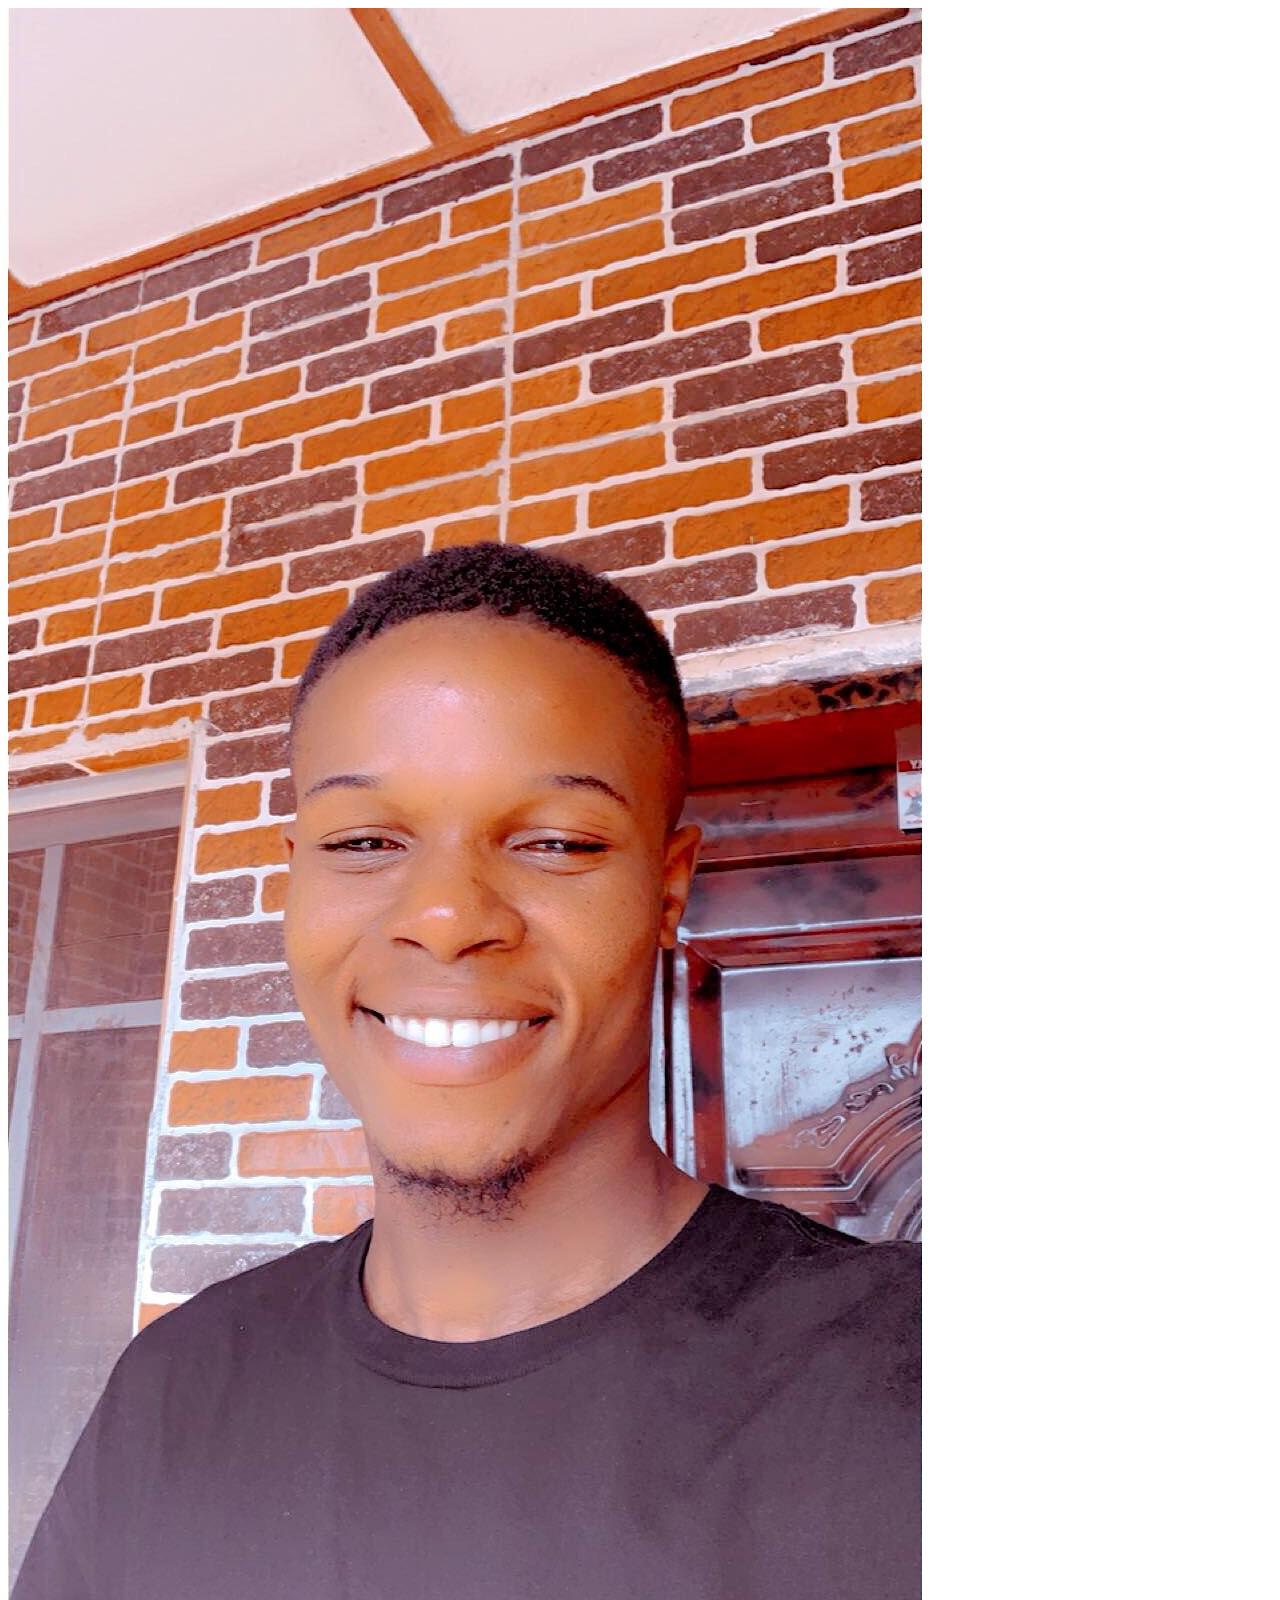
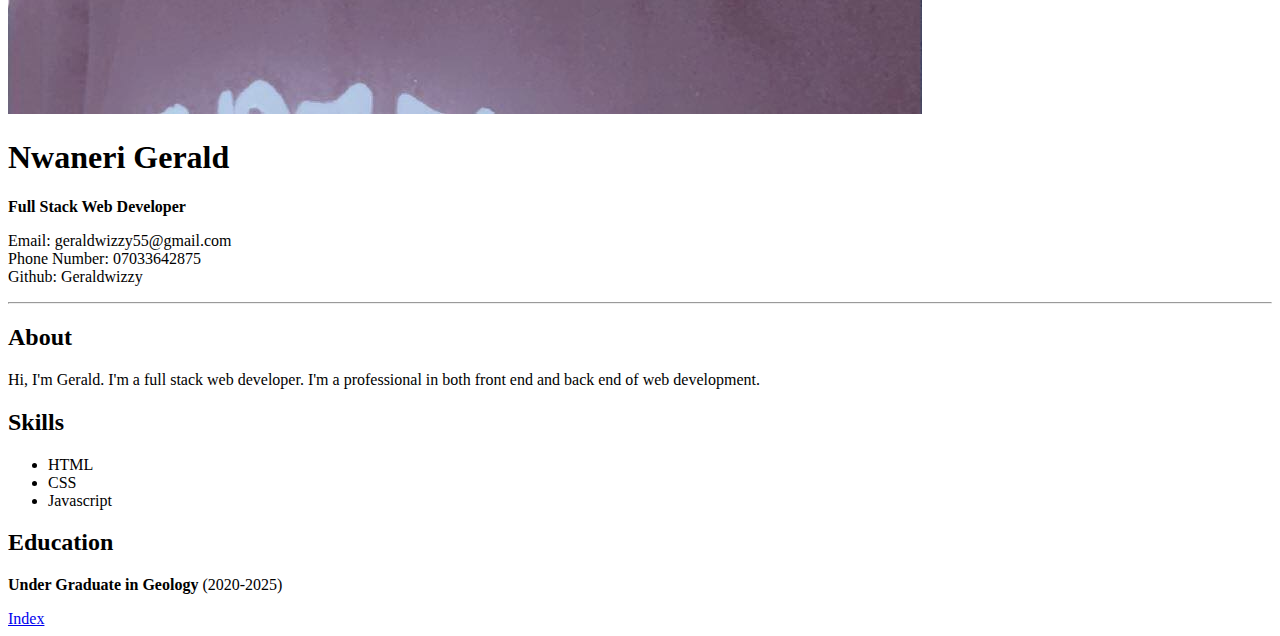
==== about.html @ bb646fb0 "about html about css" ====
<!DOCTYPE html>
<html lang="en">
<head>
    <meta charset="UTF-8">
    <meta name="viewport" content="width=device-width, initial-scale=1.0">
    <title>Document</title>
    <link rel="stylesheet" href="styles/about.css">
</head>
<body>
    <img src="IMG_0243.JPG">
    <h1>Nwaneri Gerald</h1>
    <p> <b>Full Stack Web Developer</b></p>
    <p>Email: geraldwizzy55@gmail.com <br>
    Phone Number: 07033642875</br>
    Github: Geraldwizzy
   </p>
   <hr class="p1">
   <h2>About</h2>
   <p>
    Hi, I'm Gerald. I'm a full stack web developer. I'm a professional in both front end and back end of web development. 
   </p>
    <h2>Skills</h2>
    <ul>
        <li>HTML</li>
        <li>CSS</li>
        <li>Javascript</li>
    </ul>    

    <h2>Education</h2>
    <p>
        <b>Under Graduate in Geology</b> (2020-2025)
    </p> 
    <a href="index.html">Index</a>
</body>
</html>
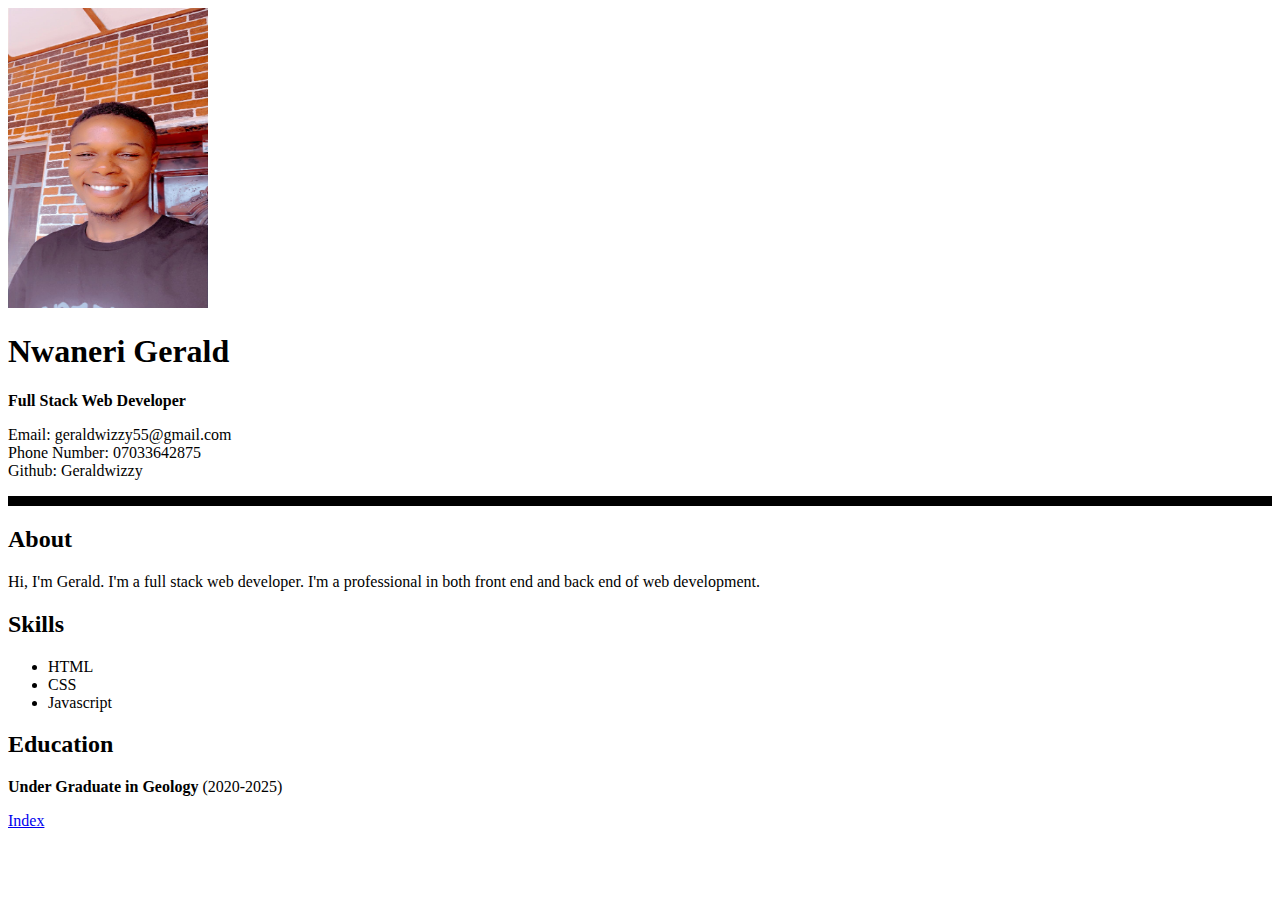
==== commit 0bf0e2c9: "img adjustment" ====
--- a/about.html
+++ b/about.html
@@ -4,7 +4,7 @@
     <meta charset="UTF-8">
     <meta name="viewport" content="width=device-width, initial-scale=1.0">
     <title>Document</title>
-    <link rel="stylesheet" href="styles/about.css">
+    <link rel="stylesheet" href="style.css/about.css">
 </head>
 <body>
     <img src="IMG_0243.JPG">
--- a/style.css/about.css
+++ b/style.css/about.css
@@ -0,0 +1,7 @@
+img{
+    width: 200px;
+    height: 300px;
+}
+.p1{
+    border: 5px solid black;
+}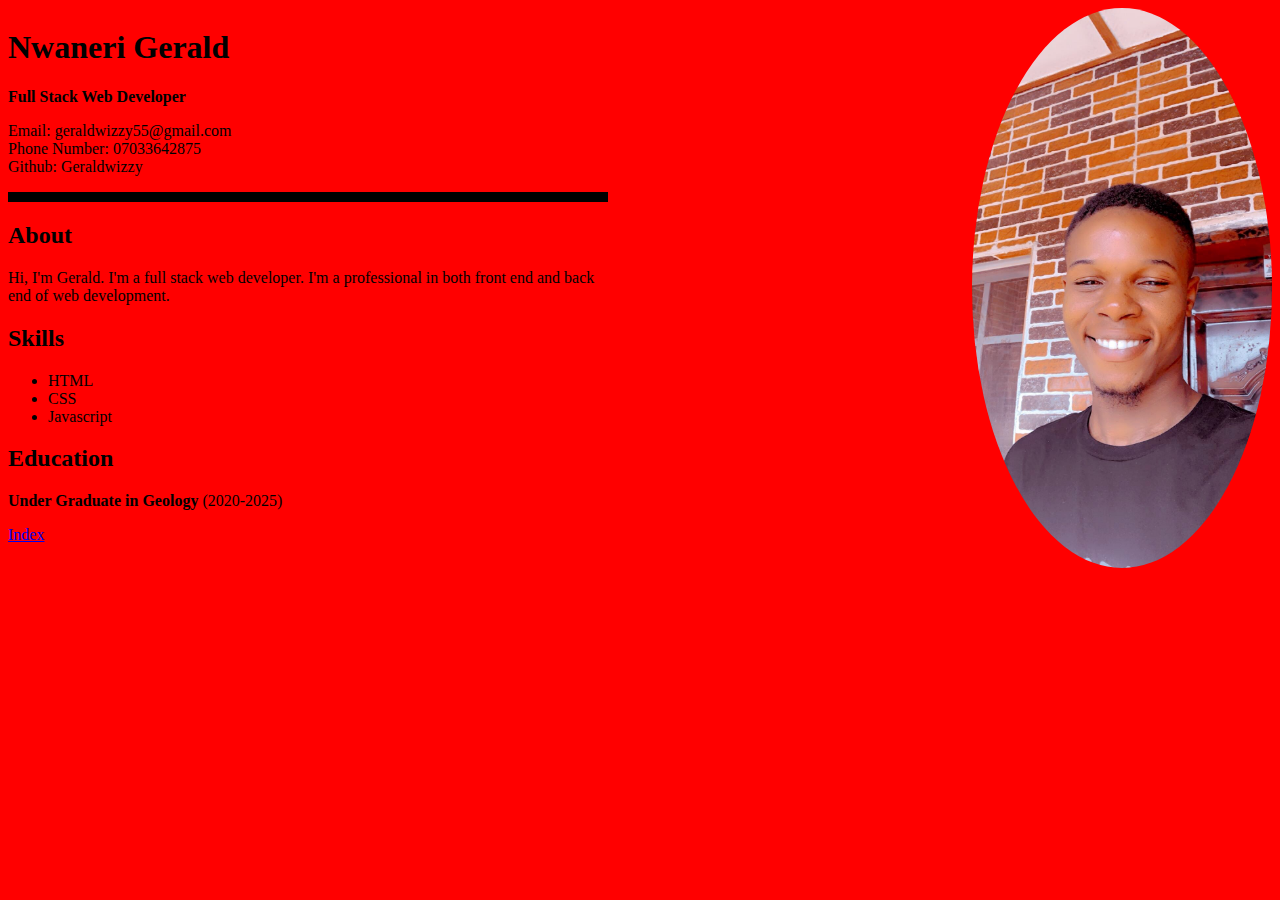
==== commit 857fd036: "updated picture and background color" ====
--- a/about.html
+++ b/about.html
@@ -7,7 +7,9 @@
     <link rel="stylesheet" href="style.css/about.css">
 </head>
 <body>
-    <img src="IMG_0243.JPG">
+    <div class="div1">
+        <div class="div2">
+    
     <h1>Nwaneri Gerald</h1>
     <p> <b>Full Stack Web Developer</b></p>
     <p>Email: geraldwizzy55@gmail.com <br>
@@ -30,6 +32,13 @@
     <p>
         <b>Under Graduate in Geology</b> (2020-2025)
     </p> 
-    <a href="index.html">Index</a>
+        <a href="index.html">Index</a>
+  </div>
+  <div class="div3">
+     <div class="div4">
+        <img src="IMG_0243.JPG" alt="">
+     </div>
+  </div>
+</div>
 </body>
 </html>--- a/style.css/about.css
+++ b/style.css/about.css
@@ -1,7 +1,24 @@
-img{
-    width: 200px;
-    height: 300px;
-}
 .p1{
     border: 5px solid black;
+}
+body{
+    background-color: red;
+}
+.div1{
+    display: flex;
+    justify-content: space-between;
+}
+.div2{
+    width: 600px;
+
+}
+.div3{
+    width: 300px;
+    height: 100px;
+    object-fit: cover;
+}
+.div4 > img{
+    border-radius: 100%;
+    width: 100%;
+    height: 100%;
 }